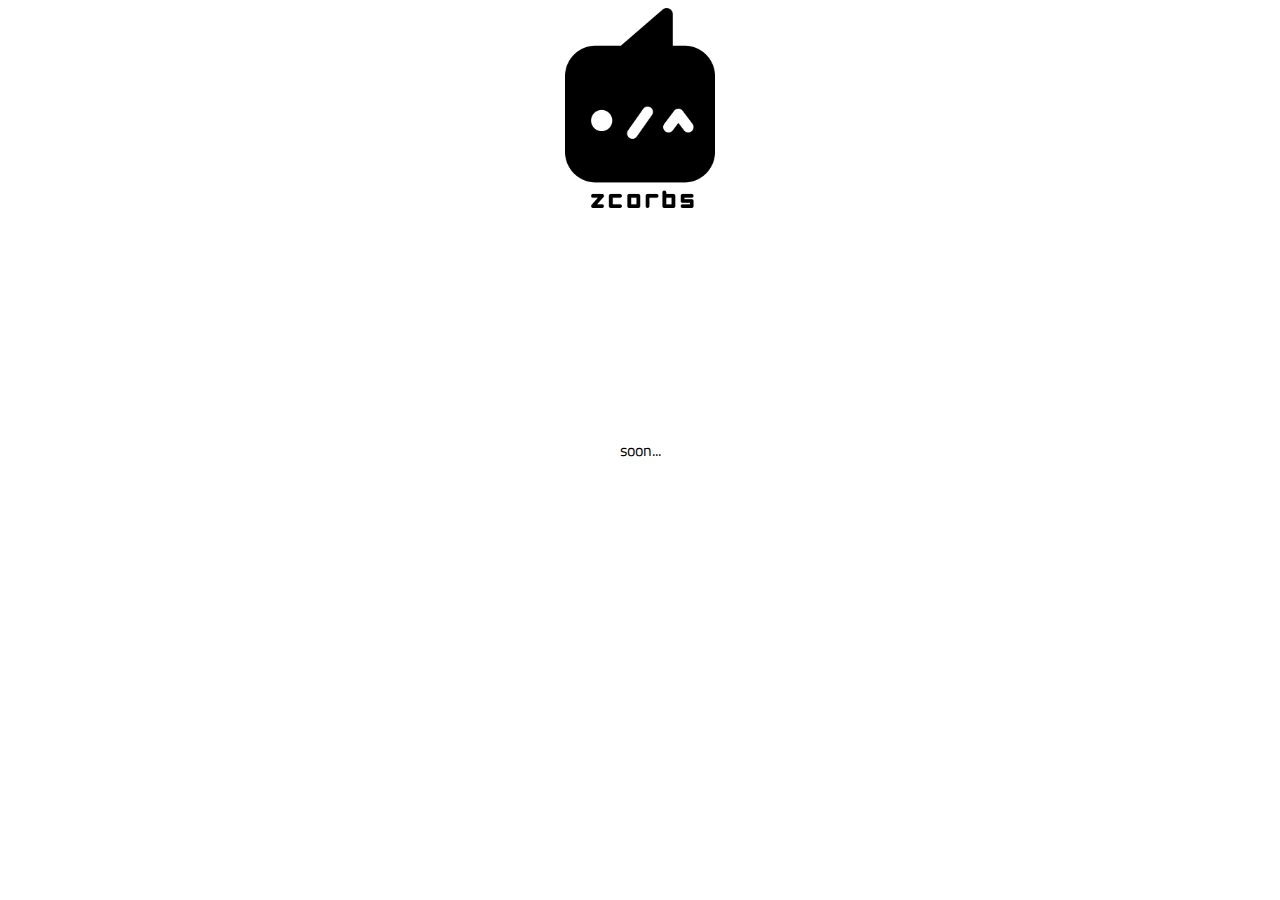
==== index.html @ 999876bf "Fixed typo in favicon" ====
<!doctype html>
<html>
<head>
  <meta charset="utf-8">
  <meta name="description" content="Programmer. Gamer.">
  <meta name="viewport" content="width=device-width, initial-scale=1">
  <title>zcorbs</title>

  <link rel="icon" type="image/png" href="zcorbs_icon.png"> 
  <link rel="preconnect" href="https://fonts.googleapis.com"><link rel="preconnect" href="https://fonts.gstatic.com" crossorigin><link href="https://fonts.googleapis.com/css2?family=Titillium+Web:wght@300;600&display=swap" rel="stylesheet">
  <style> 
	@import url('https://fonts.googleapis.com/css2?family=Titillium+Web:wght@300;600&display=swap');
	body { font-family: 'Titillium Web', sans-serif; }
	.container { height: 200px; position: relative; }
	.vertical-center { margin: 0; position: absolute; top: 50%; left: 50%; -ms-transform: translate(-50%, -50%); transform: translate(-50%, -50%); }
	.vertical-top { margin: 0; position: absolute; top: 30%; left: 50%; -ms-transform: translate(-50%, -80%); transform: translate(-50%, -80%); }
	a { text-decoration: none; font-weight: 600; color:#000000 }
	a:hover { font-weight: 300; }
	.logo { max-height: 100%; top: 10%; left: 50%; margin: auto; display: block; }
  </style>
</head>
<body>
	
	<div class="container">
		<a href="https://twitter.com/zcorbs">
			<img class="logo" src="zcorbs_logo.png" alt="zcorbs" />
		</a>
	</div>
	<div class="vertical-center">
		<p>soon...</p>
	</div>
</body>
</html>
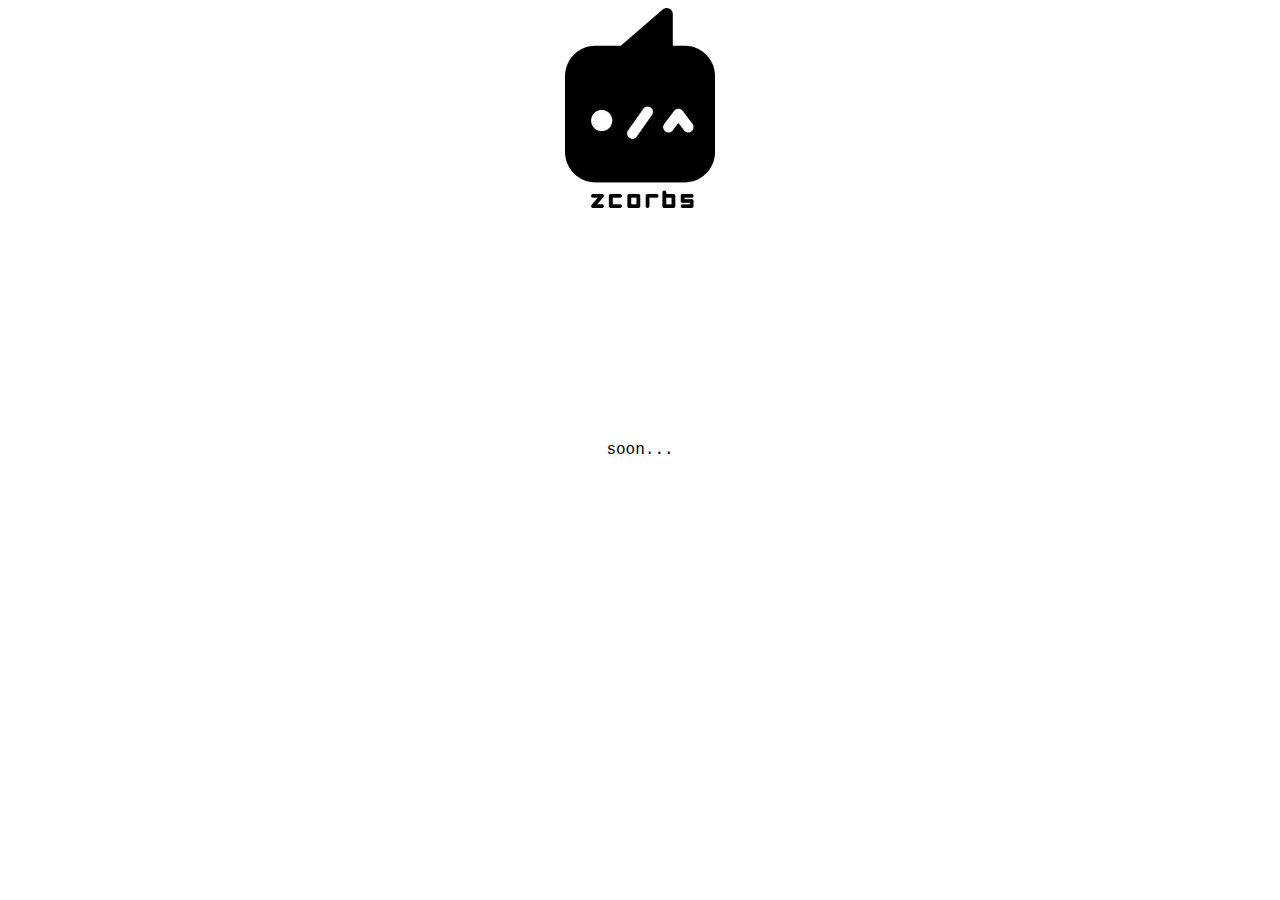
==== commit 0ca93f1a: "Removed Google Font" ====
--- a/index.html
+++ b/index.html
@@ -7,10 +7,8 @@
   <title>zcorbs</title>
 
   <link rel="icon" type="image/png" href="zcorbs_icon.png"> 
-  <link rel="preconnect" href="https://fonts.googleapis.com"><link rel="preconnect" href="https://fonts.gstatic.com" crossorigin><link href="https://fonts.googleapis.com/css2?family=Titillium+Web:wght@300;600&display=swap" rel="stylesheet">
   <style> 
-	@import url('https://fonts.googleapis.com/css2?family=Titillium+Web:wght@300;600&display=swap');
-	body { font-family: 'Titillium Web', sans-serif; }
+	body { font-family: 'Courier New', monospace; }
 	.container { height: 200px; position: relative; }
 	.vertical-center { margin: 0; position: absolute; top: 50%; left: 50%; -ms-transform: translate(-50%, -50%); transform: translate(-50%, -50%); }
 	.vertical-top { margin: 0; position: absolute; top: 30%; left: 50%; -ms-transform: translate(-50%, -80%); transform: translate(-50%, -80%); }
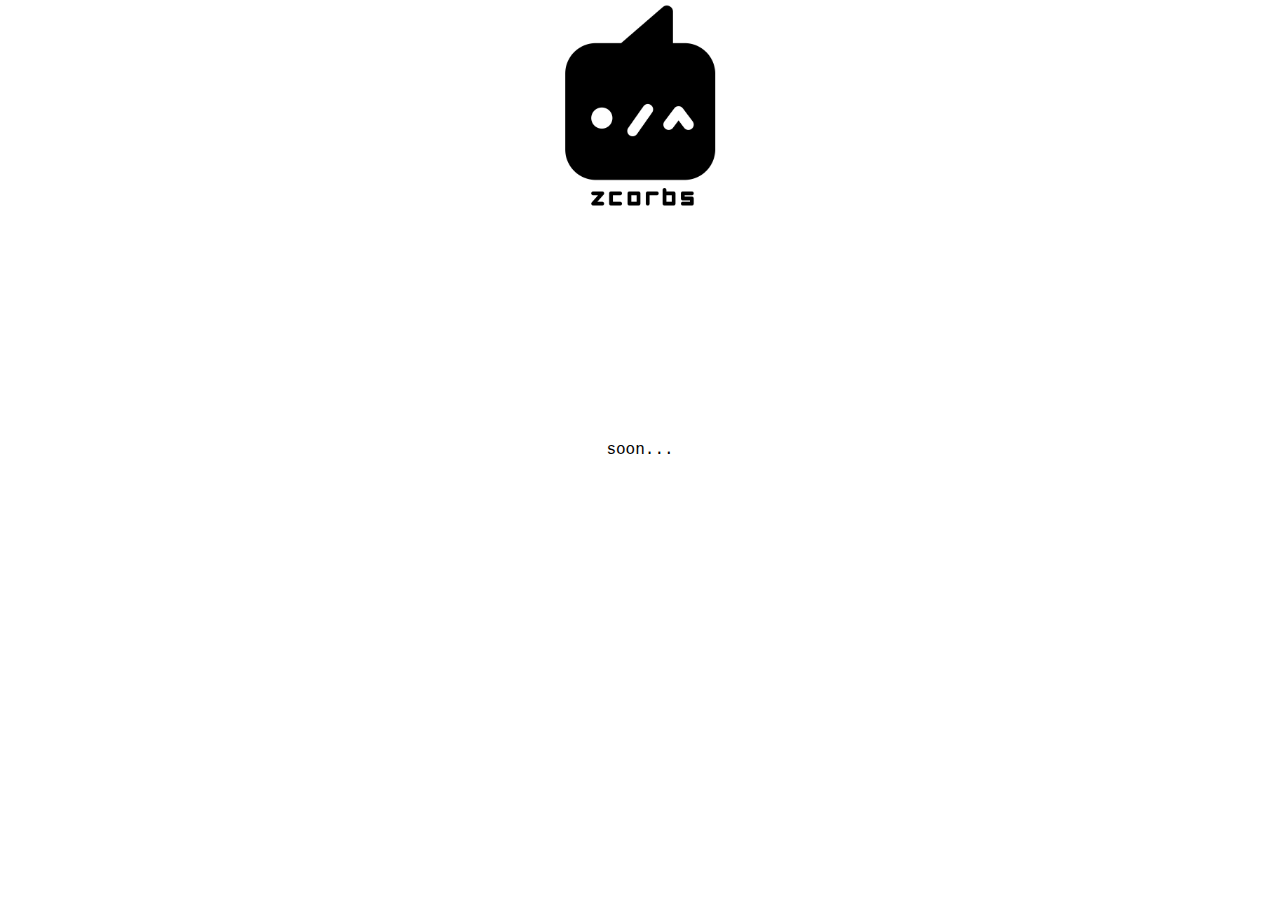
==== commit 78be1e5a: "Edited layout a bit" ====
--- a/index.html
+++ b/index.html
@@ -11,18 +11,19 @@
 	body { font-family: 'Courier New', monospace; }
 	.container { height: 200px; position: relative; }
 	.vertical-center { margin: 0; position: absolute; top: 50%; left: 50%; -ms-transform: translate(-50%, -50%); transform: translate(-50%, -50%); }
-	.vertical-top { margin: 0; position: absolute; top: 30%; left: 50%; -ms-transform: translate(-50%, -80%); transform: translate(-50%, -80%); }
+	.vertical-top { margin: 0; position: absolute; top: 50%; left: 50%; -ms-transform: translate(-50%, -50%); transform: translate(-50%, -50%); }
 	a { text-decoration: none; font-weight: 600; color:#000000 }
 	a:hover { font-weight: 300; }
-	.logo { max-height: 100%; top: 10%; left: 50%; margin: auto; display: block; }
+	.logo { height: 200px; }
   </style>
 </head>
 <body>
-	
 	<div class="container">
-		<a href="https://twitter.com/zcorbs">
-			<img class="logo" src="zcorbs_logo.png" alt="zcorbs" />
-		</a>
+		<div class="vertical-top">
+			<a href="https://twitter.com/zcorbs">
+				<img class="logo" src="zcorbs_logo.png" alt="zcorbs" />
+			</a>
+		</div>
 	</div>
 	<div class="vertical-center">
 		<p>soon...</p>
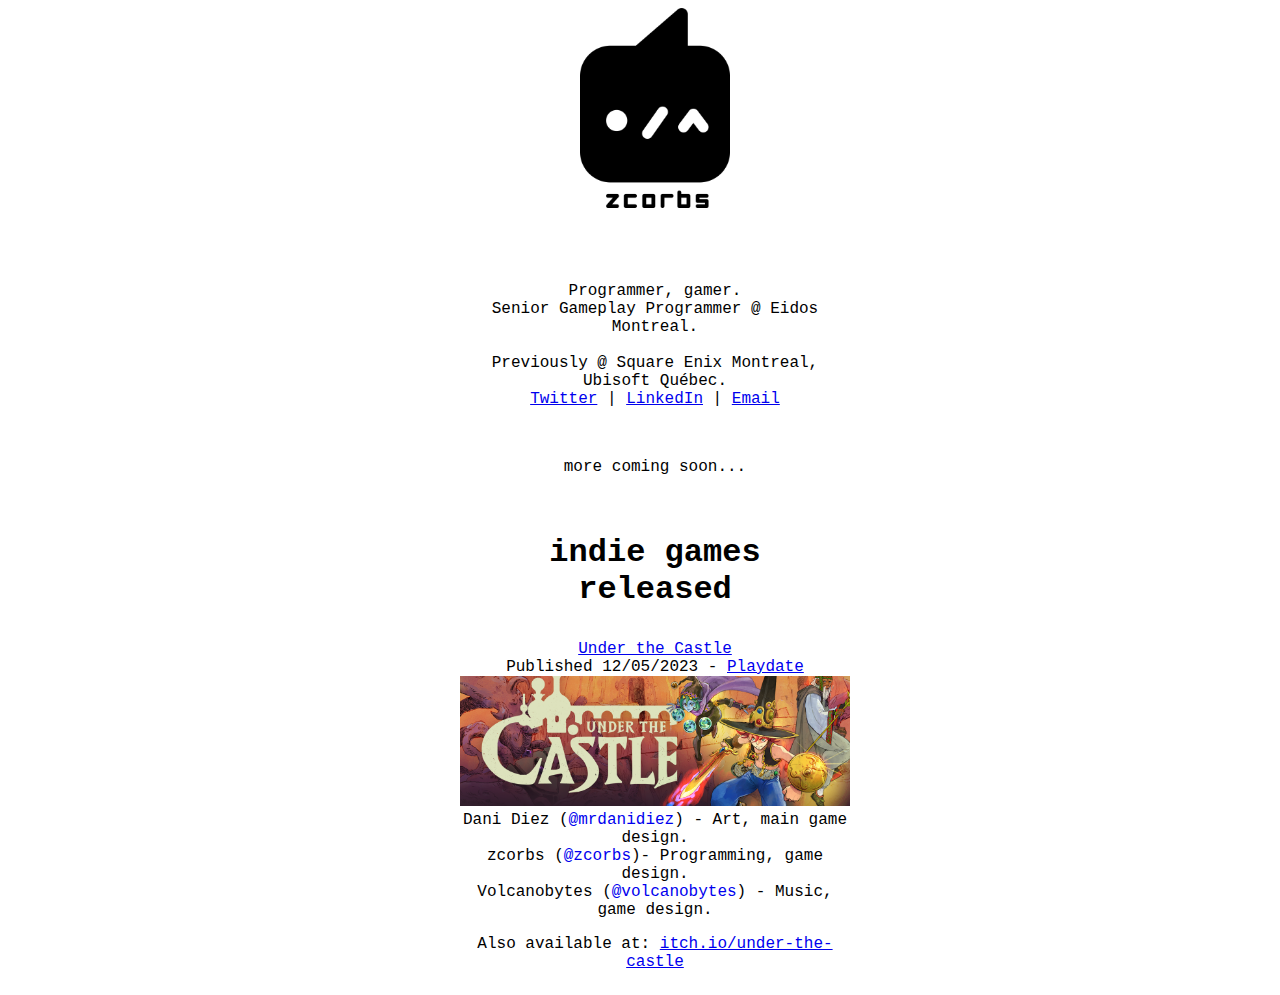
==== commit c068e6e9: "Populated with Contact Info + Indie Games Released" ====
--- a/index.html
+++ b/index.html
@@ -7,26 +7,41 @@
   <title>zcorbs</title>
 
   <link rel="icon" type="image/png" href="zcorbs_icon.png"> 
-  <style> 
-	body { font-family: 'Courier New', monospace; }
-	.container { height: 200px; position: relative; }
-	.vertical-center { margin: 0; position: absolute; top: 50%; left: 50%; -ms-transform: translate(-50%, -50%); transform: translate(-50%, -50%); }
-	.vertical-top { margin: 0; position: absolute; top: 50%; left: 50%; -ms-transform: translate(-50%, -50%); transform: translate(-50%, -50%); }
-	a { text-decoration: none; font-weight: 600; color:#000000 }
-	a:hover { font-weight: 300; }
-	.logo { height: 200px; }
-  </style>
+  <link rel="stylesheet" type="text/css" href="zcorbs-style.min.css?v=1" />
 </head>
-<body>
-	<div class="container">
-		<div class="vertical-top">
-			<a href="https://twitter.com/zcorbs">
-				<img class="logo" src="zcorbs_logo.png" alt="zcorbs" />
-			</a>
+<body class="container">
+	<div class="logo">
+		<a href="https://zcorbs.dev/">
+			<div class="logo-img" src="zcorbs_logo.png"></div>
+		</a>
+	</div>
+	<div class="bio">
+		<div>
+		Programmer, gamer.
+		<br />Senior Gameplay Programmer @ Eidos Montreal.
+		<br />
+		<br />Previously @ Square Enix Montreal, Ubisoft Québec.
+		<br /><a href="https://twitter.com/zcorbs">Twitter</a> | <a href="https://www.linkedin.com/in/cacorbeil/">LinkedIn</a> | <a href="mailto:me@zcorbs.dev">Email</a>
 		</div>
 	</div>
-	<div class="vertical-center">
-		<p>soon...</p>
+	<div class="links">
+		more coming soon...
+	</div>
+	<div class="games">
+		<div class="title">indie games released</div>
+		<div>
+			<a href="https://play.date/games/under-the-castle/">Under the Castle</a>
+			<br />Published 12/05/2023 - <a href="https://play.date">Playdate</a>
+		</div>
+		<a href="https://play.date/games/under-the-castle/">
+			<img class="games-img" src="under-the-castle-sm.png" alt="Under the Castle" />
+		</a>
+		<span class="twitter">
+			<br />Dani Diez (<a href="https://twitter.com/mrdanidiez">@mrdanidiez</a>) - Art, main game design.
+			<br />zcorbs (<a href="https://twitter.com/zcorbs">@zcorbs</a>)- Programming, game design.
+			<br />Volcanobytes (<a href="https://twitter.com/volcanobytes">@volcanobytes</a>) - Music, game design.
+		</span>
+		<p>Also available at: <a href="https://dani-diez.itch.io/under-the-castle">itch.io/under-the-castle</a></p>
 	</div>
 </body>
 </html>--- a/zcorbs-style.min.css
+++ b/zcorbs-style.min.css
@@ -0,0 +1 @@
+.bio,.blog,.games,.links,.logo{grid-column:2/4;text-align:center}.bio,.blog,.games,.links,.logo,.post{text-align:center}.disabled-a,.logo a{color:#000;text-decoration:none}.disabled-a,.logo a,.twitter a{text-decoration:none}body{font-family:'Courier New',monospace}.container{display:grid;grid-template-columns:35% 15% 15% 35%;gap:10px;grid-auto-columns:auto;grid-auto-rows:minmax(1px,auto)}.logo{grid-row:1}.logo-img{height:200px;background-image:url('zcorbs_logo.png');background-size:contain;background-repeat:no-repeat;background-position:center;transition:background-image .5s ease-in-out}.logo-img:hover{background-image:url('zcorbs_main_colour_red.png')}.bio{grid-row:2;margin-top:4em}.links{grid-row:3;margin-top:2.5em}.blog,.games{grid-row:auto;margin-top:1em}.title{font-size:2em;margin:1em;font-weight:600}.twitter a:hover{font-weight:300}.line{border-top:1px solid #000;grid-column:3;grid-row:auto}.bottom,.post{grid-column:2/4;grid-row:auto}.post-date,.post-title{text-align:right;margin-top:.5em}.post-title{font-size:1.5em;font-weight:600}.post-date{font-size:1.25em}.post-body{text-align:justify;margin-top:.75em}.code{border:1px solid #333;background-color:#ddd;white-space:pre-wrap;text-align:left;font-size:1em;width:100%;resize:none}.games-img{max-width:100%}.disabled-a{pointer-events:none;cursor:default}.add-buffer{margin-top:4em}.last-update{font-style:italic;font-size:1em}.bottom{text-align:right}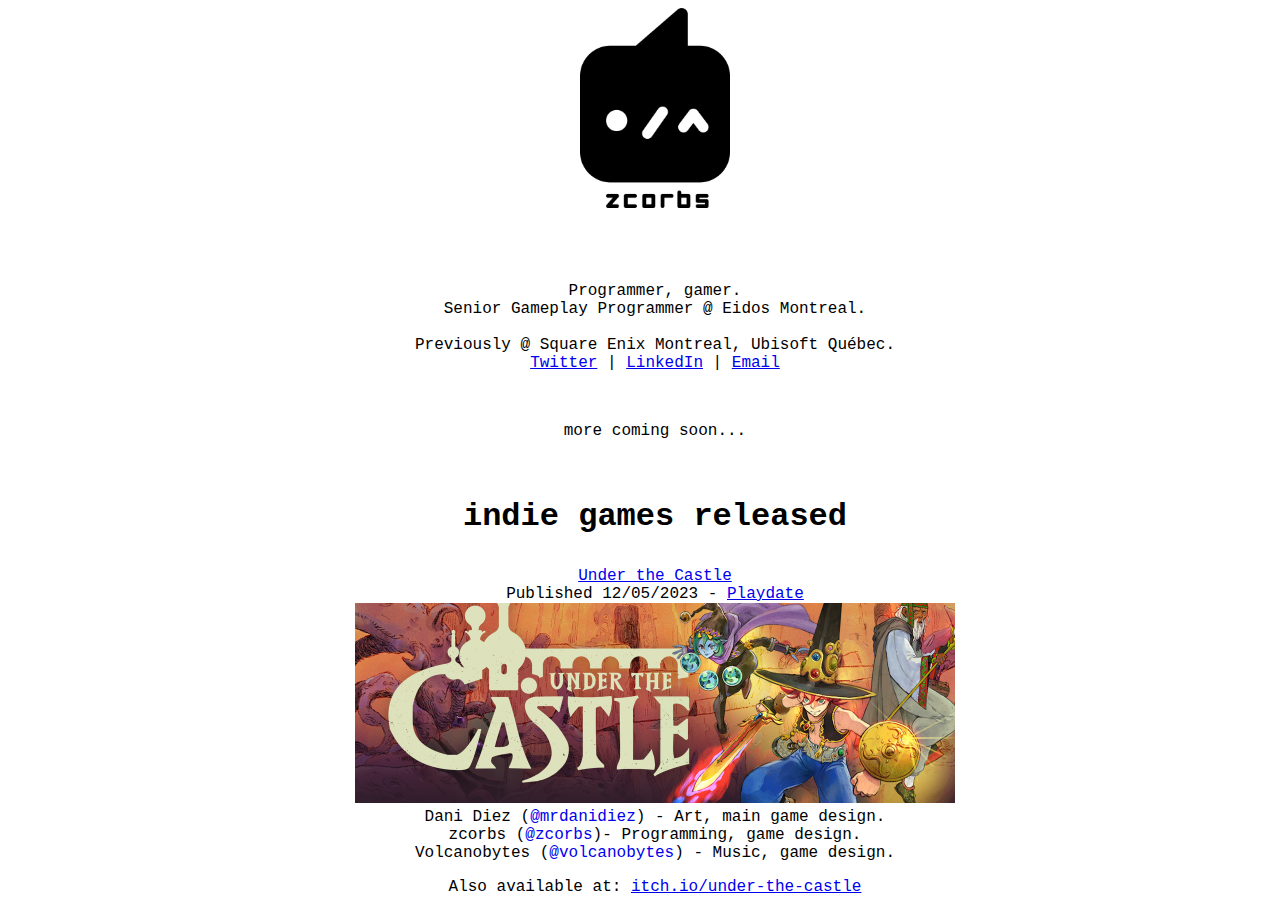
==== commit 51512140: "Updated CSS for different resolutions" ====
--- a/index.html
+++ b/index.html
@@ -7,7 +7,7 @@
   <title>zcorbs</title>
 
   <link rel="icon" type="image/png" href="zcorbs_icon.png"> 
-  <link rel="stylesheet" type="text/css" href="zcorbs-style.min.css?v=1" />
+  <link rel="stylesheet" type="text/css" href="zcorbs-style.min.css?v=2" />
 </head>
 <body class="container">
 	<div class="logo">
--- a/zcorbs-style.min.css
+++ b/zcorbs-style.min.css
@@ -1 +1 @@
-.bio,.blog,.games,.links,.logo{grid-column:2/4;text-align:center}.bio,.blog,.games,.links,.logo,.post{text-align:center}.disabled-a,.logo a{color:#000;text-decoration:none}.disabled-a,.logo a,.twitter a{text-decoration:none}body{font-family:'Courier New',monospace}.container{display:grid;grid-template-columns:35% 15% 15% 35%;gap:10px;grid-auto-columns:auto;grid-auto-rows:minmax(1px,auto)}.logo{grid-row:1}.logo-img{height:200px;background-image:url('zcorbs_logo.png');background-size:contain;background-repeat:no-repeat;background-position:center;transition:background-image .5s ease-in-out}.logo-img:hover{background-image:url('zcorbs_main_colour_red.png')}.bio{grid-row:2;margin-top:4em}.links{grid-row:3;margin-top:2.5em}.blog,.games{grid-row:auto;margin-top:1em}.title{font-size:2em;margin:1em;font-weight:600}.twitter a:hover{font-weight:300}.line{border-top:1px solid #000;grid-column:3;grid-row:auto}.bottom,.post{grid-column:2/4;grid-row:auto}.post-date,.post-title{text-align:right;margin-top:.5em}.post-title{font-size:1.5em;font-weight:600}.post-date{font-size:1.25em}.post-body{text-align:justify;margin-top:.75em}.code{border:1px solid #333;background-color:#ddd;white-space:pre-wrap;text-align:left;font-size:1em;width:100%;resize:none}.games-img{max-width:100%}.disabled-a{pointer-events:none;cursor:default}.add-buffer{margin-top:4em}.last-update{font-style:italic;font-size:1em}.bottom{text-align:right}+.bio,.blog,.games,.links,.logo{grid-column:2/4;text-align:center}.bio,.blog,.games,.links,.logo,.post{text-align:center}.disabled-a,.logo a{color:#000;text-decoration:none}.disabled-a,.logo a,.twitter a{text-decoration:none}body{font-family:'Courier New',monospace}.container{display:grid;grid-template-columns:35% 15% 15% 35%;gap:10px;grid-auto-columns:auto;grid-auto-rows:minmax(1px,auto)}@media only screen and (max-width:1480px){.container{display:grid;grid-template-columns:20% 30% 30% 20%;gap:10px;grid-auto-columns:auto;grid-auto-rows:minmax(1px,auto)}}@media only screen and (max-width:960px){.container{display:grid;grid-template-columns:10% 40% 40% 10%;gap:4px;grid-auto-columns:auto;grid-auto-rows:minmax(1px,auto)}}@media only screen and (max-width:570px){.container{display:grid;grid-template-columns:0% 50% 50% 0%;gap:0;grid-auto-columns:auto;grid-auto-rows:minmax(1px,auto)}}.logo{grid-row:1}.logo-img{height:200px;background-image:url('zcorbs_logo.png');background-size:contain;background-repeat:no-repeat;background-position:center;transition:background-image .5s ease-in-out}.logo-img:hover{background-image:url('zcorbs_main_colour_red.png')}.bio{grid-row:2;margin-top:4em}.links{grid-row:3;margin-top:2.5em}.blog,.games{grid-row:auto;margin-top:1em}.title{font-size:2em;margin:1em;font-weight:600}.twitter a:hover{font-weight:300}.line{border-top:1px solid #000;grid-column:3;grid-row:auto}.bottom,.post{grid-column:2/4;grid-row:auto}.post-date,.post-title{text-align:right;margin-top:.5em}.post-title{font-size:1.5em;font-weight:600}.post-date{font-size:1.25em}.post-body{text-align:justify;margin-top:.75em}.code{border:1px solid #333;background-color:#ddd;white-space:pre-wrap;text-align:left;font-size:1em;width:100%;resize:none}.games-img{max-width:100%}.disabled-a{pointer-events:none;cursor:default}.add-buffer{margin-top:4em}.last-update{font-style:italic;font-size:1em}.bottom{text-align:right}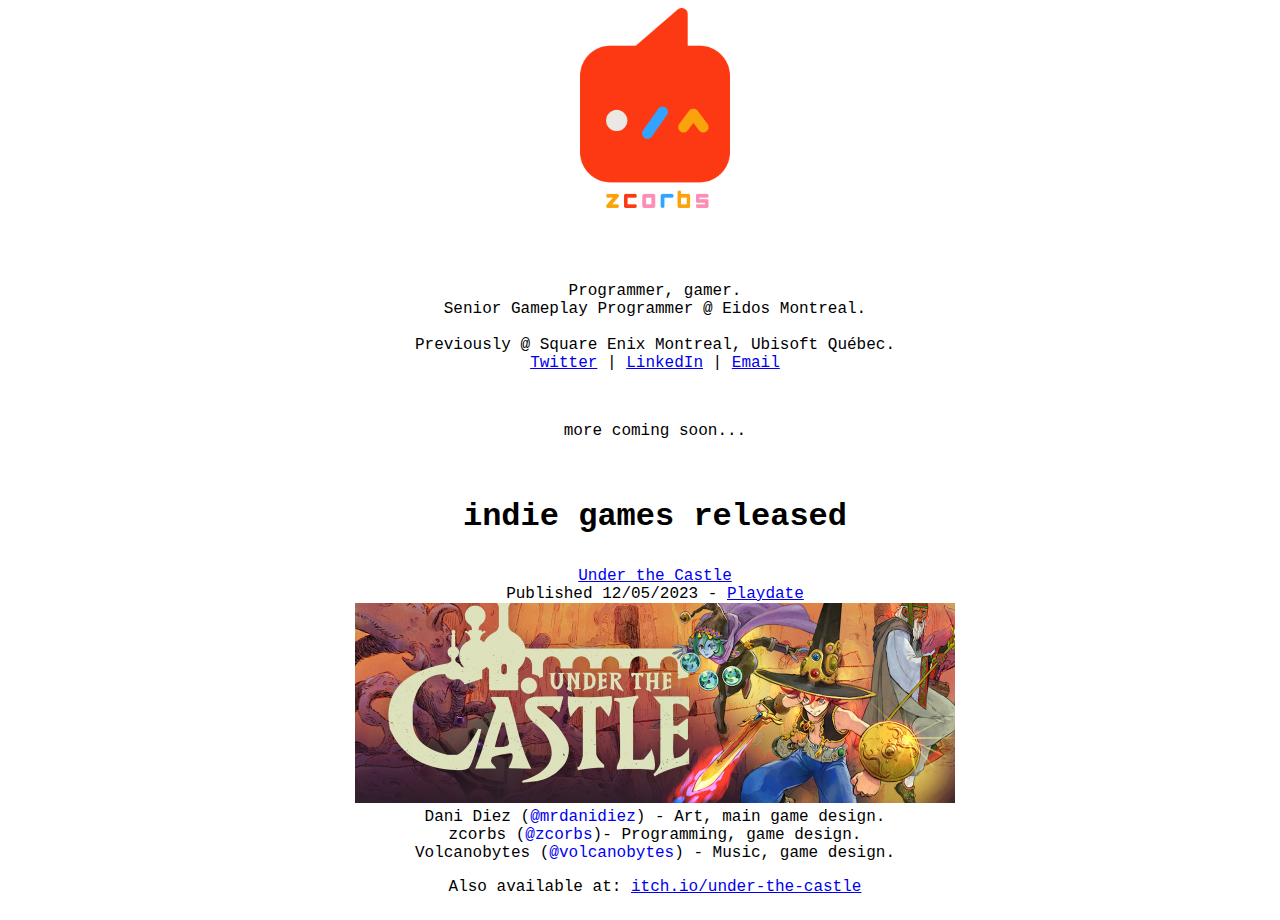
==== commit d1db331f: "Switched main logo - red now" ====
--- a/index.html
+++ b/index.html
@@ -12,7 +12,8 @@
 <body class="container">
 	<div class="logo">
 		<a href="https://zcorbs.dev/">
-			<div class="logo-img" src="zcorbs_logo.png"></div>
+			<div class="logo-img" src="zcorbs_main_colour_red.png"></div>
+			<link rel="preload" href="zcorbs_logo.png" as="image">
 		</a>
 	</div>
 	<div class="bio">
--- a/zcorbs-style.min.css
+++ b/zcorbs-style.min.css
@@ -1 +1 @@
-.bio,.blog,.games,.links,.logo{grid-column:2/4;text-align:center}.bio,.blog,.games,.links,.logo,.post{text-align:center}.disabled-a,.logo a{color:#000;text-decoration:none}.disabled-a,.logo a,.twitter a{text-decoration:none}body{font-family:'Courier New',monospace}.container{display:grid;grid-template-columns:35% 15% 15% 35%;gap:10px;grid-auto-columns:auto;grid-auto-rows:minmax(1px,auto)}@media only screen and (max-width:1480px){.container{display:grid;grid-template-columns:20% 30% 30% 20%;gap:10px;grid-auto-columns:auto;grid-auto-rows:minmax(1px,auto)}}@media only screen and (max-width:960px){.container{display:grid;grid-template-columns:10% 40% 40% 10%;gap:4px;grid-auto-columns:auto;grid-auto-rows:minmax(1px,auto)}}@media only screen and (max-width:570px){.container{display:grid;grid-template-columns:0% 50% 50% 0%;gap:0;grid-auto-columns:auto;grid-auto-rows:minmax(1px,auto)}}.logo{grid-row:1}.logo-img{height:200px;background-image:url('zcorbs_logo.png');background-size:contain;background-repeat:no-repeat;background-position:center;transition:background-image .5s ease-in-out}.logo-img:hover{background-image:url('zcorbs_main_colour_red.png')}.bio{grid-row:2;margin-top:4em}.links{grid-row:3;margin-top:2.5em}.blog,.games{grid-row:auto;margin-top:1em}.title{font-size:2em;margin:1em;font-weight:600}.twitter a:hover{font-weight:300}.line{border-top:1px solid #000;grid-column:3;grid-row:auto}.bottom,.post{grid-column:2/4;grid-row:auto}.post-date,.post-title{text-align:right;margin-top:.5em}.post-title{font-size:1.5em;font-weight:600}.post-date{font-size:1.25em}.post-body{text-align:justify;margin-top:.75em}.code{border:1px solid #333;background-color:#ddd;white-space:pre-wrap;text-align:left;font-size:1em;width:100%;resize:none}.games-img{max-width:100%}.disabled-a{pointer-events:none;cursor:default}.add-buffer{margin-top:4em}.last-update{font-style:italic;font-size:1em}.bottom{text-align:right}+.bio,.blog,.games,.links,.logo{grid-column:2/4;text-align:center}.bio,.blog,.games,.links,.logo,.post{text-align:center}.disabled-a,.logo a{color:#000;text-decoration:none}.disabled-a,.logo a,.twitter a{text-decoration:none}body{font-family:'Courier New',monospace}.container{display:grid;grid-template-columns:35% 15% 15% 35%;gap:10px;grid-auto-columns:auto;grid-auto-rows:minmax(1px,auto)}@media only screen and (max-width:1480px){.container{display:grid;grid-template-columns:20% 30% 30% 20%;gap:10px;grid-auto-columns:auto;grid-auto-rows:minmax(1px,auto)}}@media only screen and (max-width:960px){.container{display:grid;grid-template-columns:10% 40% 40% 10%;gap:4px;grid-auto-columns:auto;grid-auto-rows:minmax(1px,auto)}}@media only screen and (max-width:570px){.container{display:grid;grid-template-columns:0% 50% 50% 0%;gap:0;grid-auto-columns:auto;grid-auto-rows:minmax(1px,auto)}}.logo{grid-row:1}.logo-img{height:200px;background-image:url('zcorbs_main_colour_red.png');background-size:contain;background-repeat:no-repeat;background-position:center;transition:background-image .5s ease-in-out}.logo-img:hover{background-image:url('zcorbs_logo.png')}.bio{grid-row:2;margin-top:4em}.links{grid-row:3;margin-top:2.5em}.blog,.games{grid-row:auto;margin-top:1em}.title{font-size:2em;margin:1em;font-weight:600}.twitter a:hover{font-weight:300}.line{border-top:1px solid #000;grid-column:3;grid-row:auto}.bottom,.post{grid-column:2/4;grid-row:auto}.post-date,.post-title{text-align:right;margin-top:.5em}.post-title{font-size:1.5em;font-weight:600}.post-date{font-size:1.25em}.post-body{text-align:justify;margin-top:.75em}.code{border:1px solid #333;background-color:#ddd;white-space:pre-wrap;text-align:left;font-size:1em;width:100%;resize:none}.games-img{max-width:100%}.disabled-a{pointer-events:none;cursor:default}.add-buffer{margin-top:4em}.last-update{font-style:italic;font-size:1em}.bottom{text-align:right}